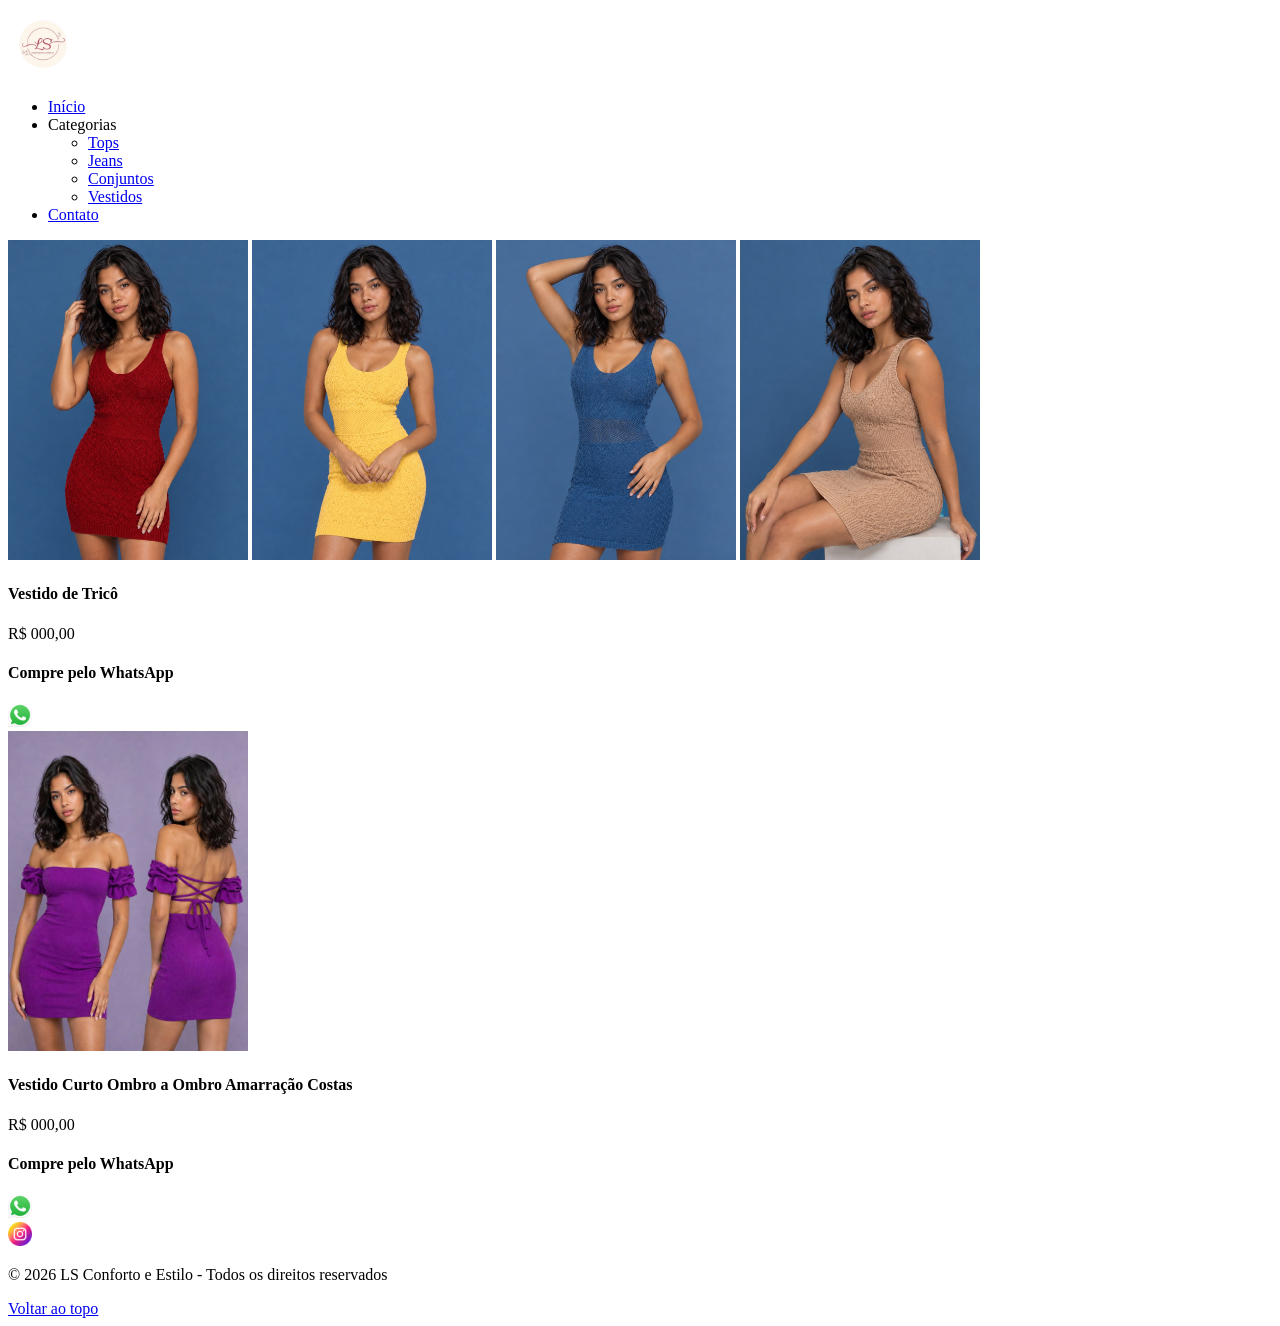
==== vestidos.html @ 674d8d82 "Last Sync: 24:20:2026 08:20 (Mobile)" ====
<!DOCTYPE HTML>
<html>
    <head>
        <meta charset="UTF-8">
        <meta name="viewport" content="width=device-width, initial-scale=1.0">
        <meta name="description" content="Loja de roupas femininas - conforto e estilo">
        <meta name="robots" content="index, follow">
        <title>LS Conforto e Estilo</title>
        <link rel="icon" href="imagens/favicon1.jpg">
    </head>
    <body>
        <a id="topo"></a>
        <header>
            <a href="index.html">
                <img src="logo.png" alt="LS Conforto e Estilo" width="70">
            </a>
            <nav>
            <ul>
                <li><a href="index.html">Início</a></li>
                <li>
                    Categorias
                    <ul>
                        <li><a href="tops.html">Tops</a></li>
                        <li><a href="jeans.html">Jeans</a></li>
                        <li><a href="conjuntos.html">Conjuntos</a></li>
                        <li><a href="vestidos.html">Vestidos</a></li>
                    </ul>
                </li>
                <li><a href="#contato">Contato</a></li>
            </ul>
        </nav>
        </header>
        <main>
            <article class="card-product">
                <div class="galeria-de-fotos">
                    <img src="imagens/trico_vermelho.jpg" alt="Vestido Tricô Vermelho" width="240" height="320">
                    <img src="imagens/trico_amarelo.jpg" alt="Vestido Tricô Amarelo" width="240" height="320">
                    <img src="imagens/trico_azul.jpg" alt="Vestido Tricô Azul" width="240" height="320">
                    <img src="imagens/trico_bege.jpg" alt="Vestido Tricô Bege" width="240" height="320">
                    <br>
                </div>
                <h4> Vestido de Tricô</h4>
                <p>R$ 000,00</p>
                <h4>Compre pelo WhatsApp</h4>
                <a href="https://wa.me/5521967701625?text=Olá! Gostaria de saber mais informações sobre Vestido de Tricô." target="_blank">
                    <img src="whatsapp.png" alt="WhatsApp" width="24" height="24"></a>
            </article>
            <article class="card-product">
                <div class="galeria-de-fotos">
                    <img src="imagens/vestido_cigana.jpg" alt="Vestido Ciganinha Ombro a Ombro" width="240" height="320">
                </div>
                <h4>Vestido Curto Ombro a Ombro Amarração Costas</h4>
                <p>R$ 000,00</p>
                <h4>Compre pelo WhatsApp</h4>
                <a href="https://wa.me/5521967701625?text=Olá! Gostaria de saber mais informações sobre Vestido Curto Ombro a Ombro Amarração Costas." target="_blank">
                    <img src="whatsapp.png" alt="WhatsApp" width="24" height="24"></a>
            </article>
        </main>
        <footer>
            
            <a href="https://www.instagram.com/ls_conforto_estilo" target="_blank">
                <img src="instagram.png" alt="Instagram" width="24" height="24"></a>
            <p>&copy; 2026 LS Conforto e Estilo - Todos os direitos reservados</p>
            <a href="#topo">Voltar ao topo</a>
        </footer>
    </body>
</html>
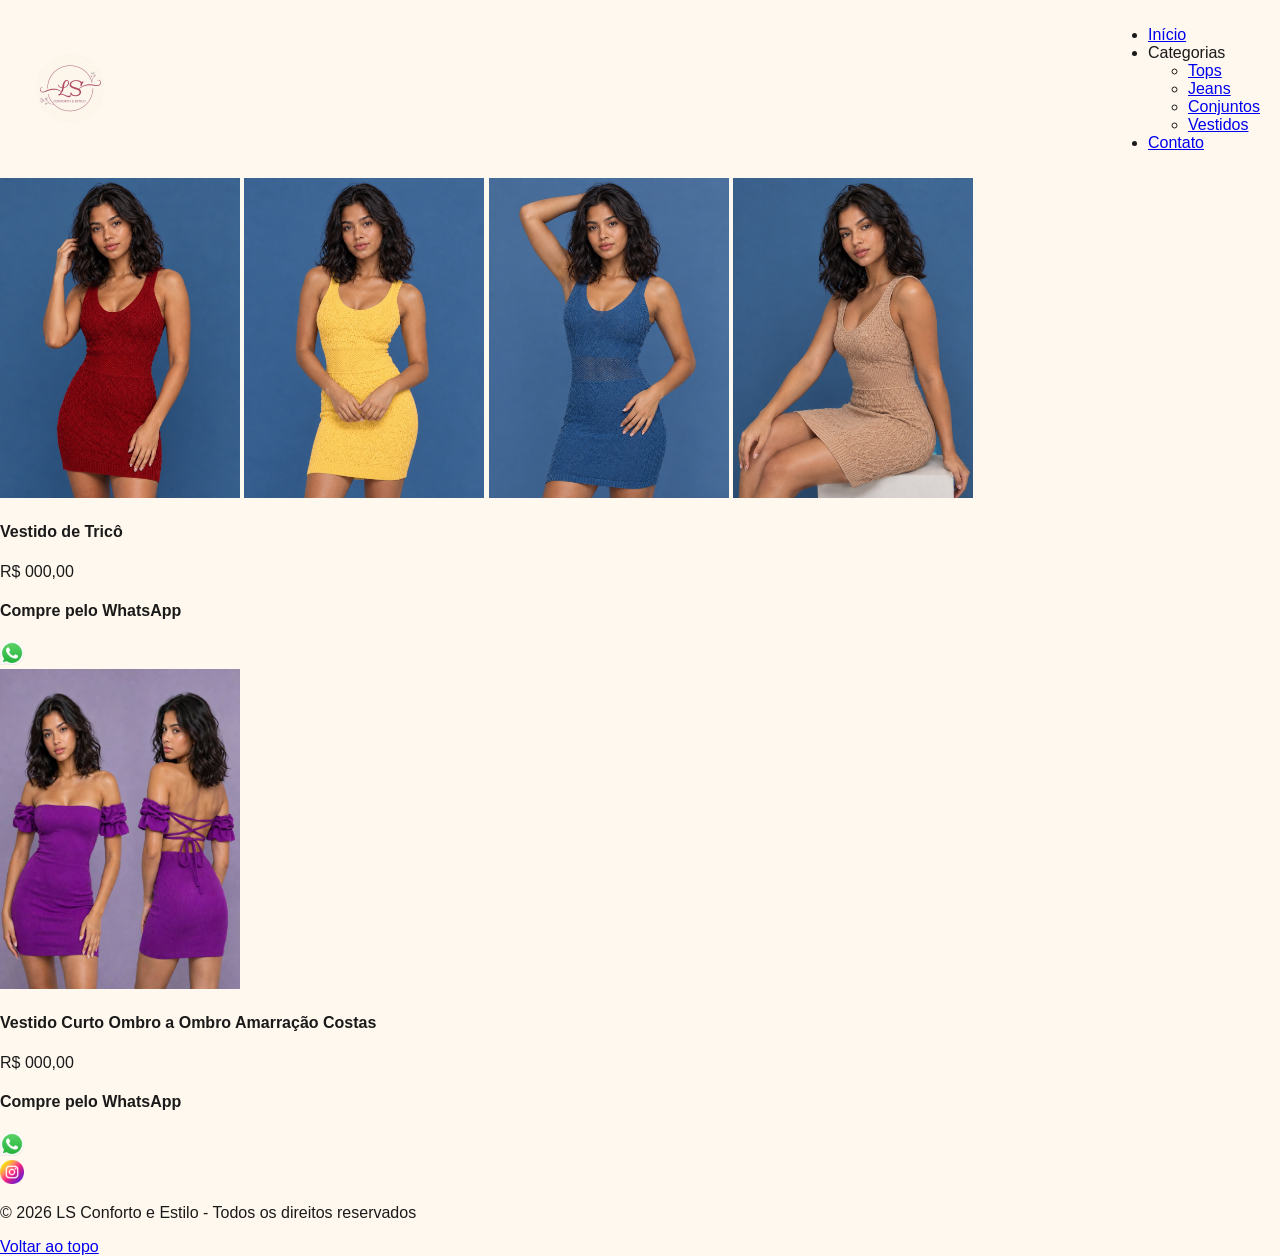
==== commit 7b9cc5e2: "Add files via upload" ====
--- a/vestidos.html
+++ b/vestidos.html
@@ -1,6 +1,7 @@
 <!DOCTYPE HTML>
 <html>
     <head>
+        <link rel="stylesheet" href="css/style.css">
         <meta charset="UTF-8">
         <meta name="viewport" content="width=device-width, initial-scale=1.0">
         <meta name="description" content="Loja de roupas femininas - conforto e estilo">
--- a/css/style.css
+++ b/css/style.css
@@ -0,0 +1,22 @@
+body {
+    margin: 0;
+    font-family: Arial,Sans-Serif;
+    background-color: #FFF8EE;
+    color: #1A1A1A;
+}
+
+header{
+    display: flex;
+    align-items: center;
+    justify-content: space-between;
+    padding: 10px 20px;
+    background-color: #FFF8EE;
+}
+header img {
+    width: 100px;
+}
+.icone-menu {
+    font-size: 28px;
+    color: #B24A5E;
+    cursor: pointer;
+}
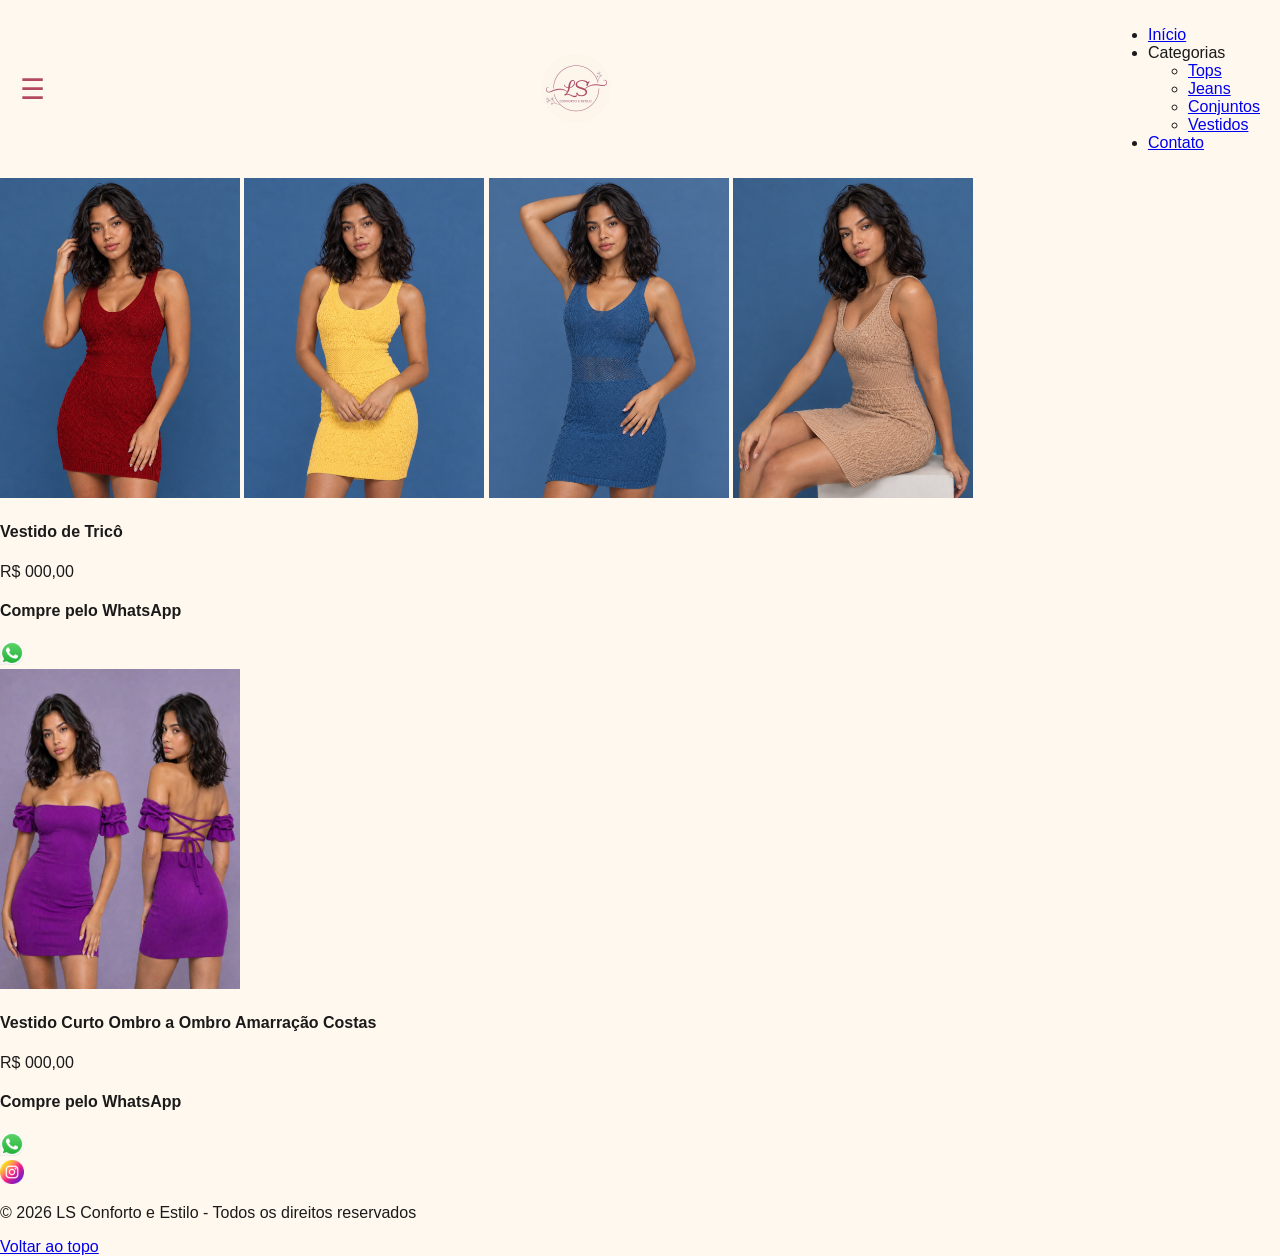
==== commit fc45d8a4: "Last Sync: 24:55:2026 11:55 (Mobile)" ====
--- a/vestidos.html
+++ b/vestidos.html
@@ -12,6 +12,7 @@
     <body>
         <a id="topo"></a>
         <header>
+            <span class="icone-menu">☰</span>
             <a href="index.html">
                 <img src="logo.png" alt="LS Conforto e Estilo" width="70">
             </a>
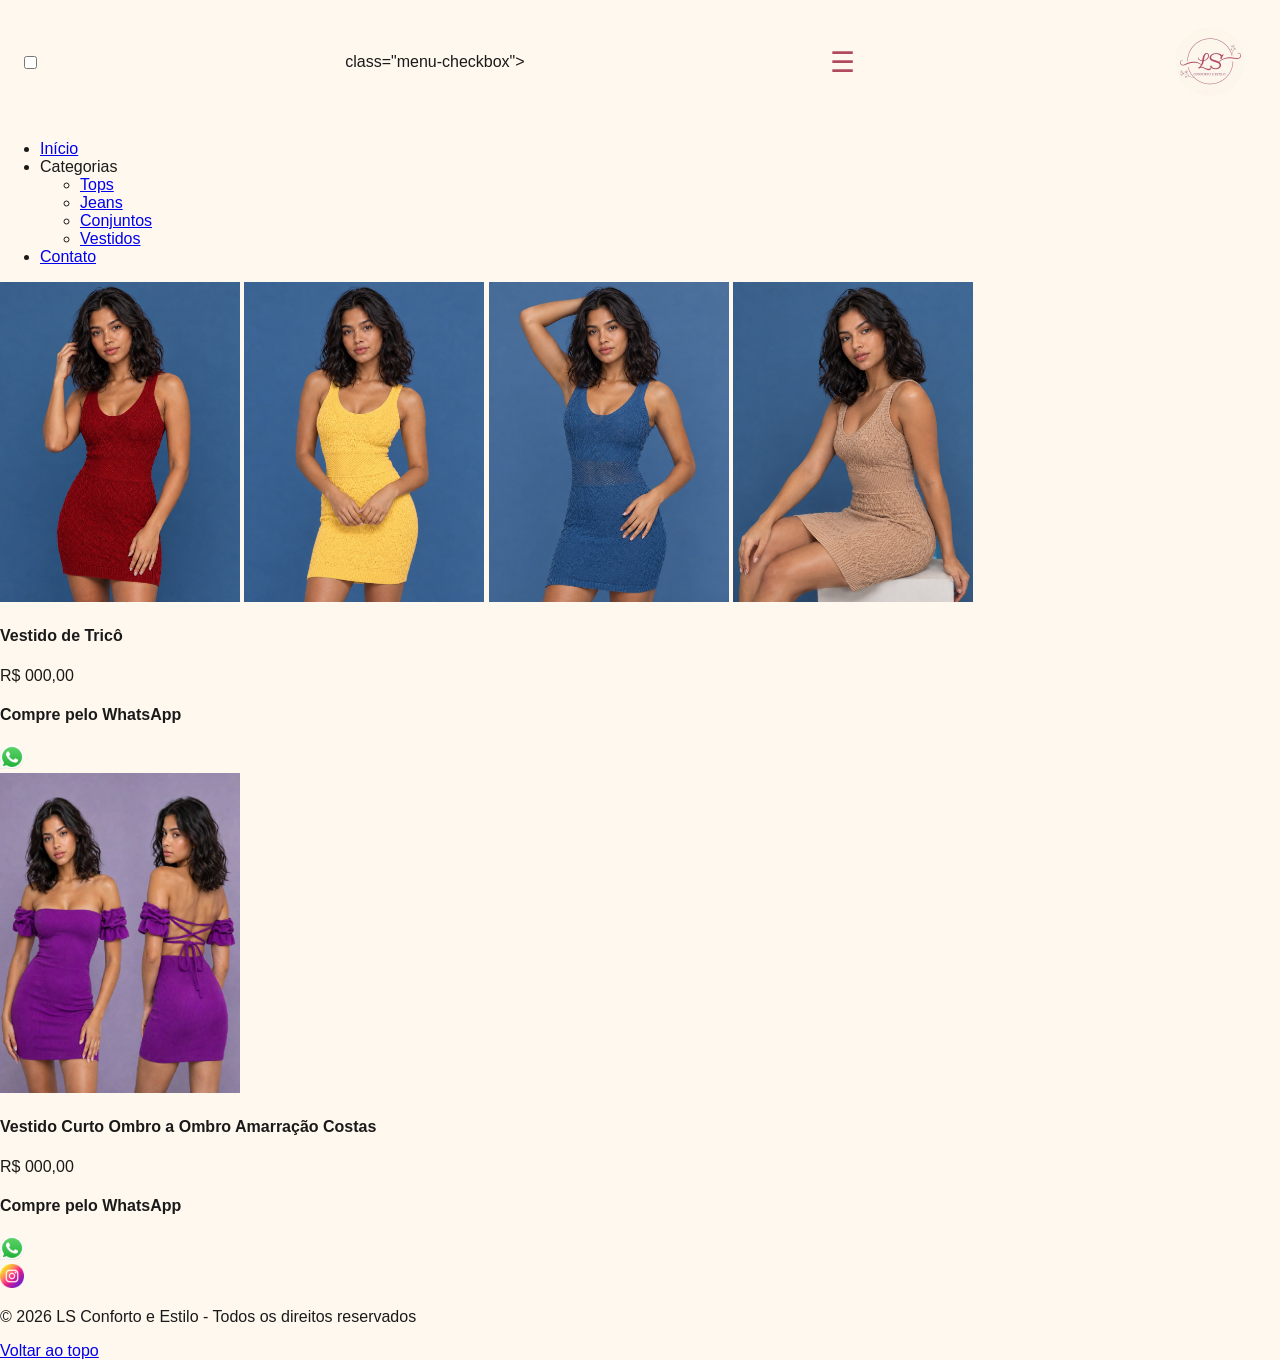
==== commit 8dec8dbd: "Last Sync: 24:35:2026 12:35 (Mobile)" ====
--- a/vestidos.html
+++ b/vestidos.html
@@ -12,10 +12,11 @@
     <body>
         <a id="topo"></a>
         <header>
-            <span class="icone-menu">☰</span>
+            <input type="checkbox" id="menu-toggle"> class="menu-checkbox">
+            <label for="menu-toggle" class="icone-menu">☰</label>
             <a href="index.html">
-                <img src="logo.png" alt="LS Conforto e Estilo" width="70">
-            </a>
+                <img src="logo.png" alt="LS Conforto e Estilo" width="100"></a>
+        </header>
             <nav>
             <ul>
                 <li><a href="index.html">Início</a></li>
@@ -31,7 +32,6 @@
                 <li><a href="#contato">Contato</a></li>
             </ul>
         </nav>
-        </header>
         <main>
             <article class="card-product">
                 <div class="galeria-de-fotos">
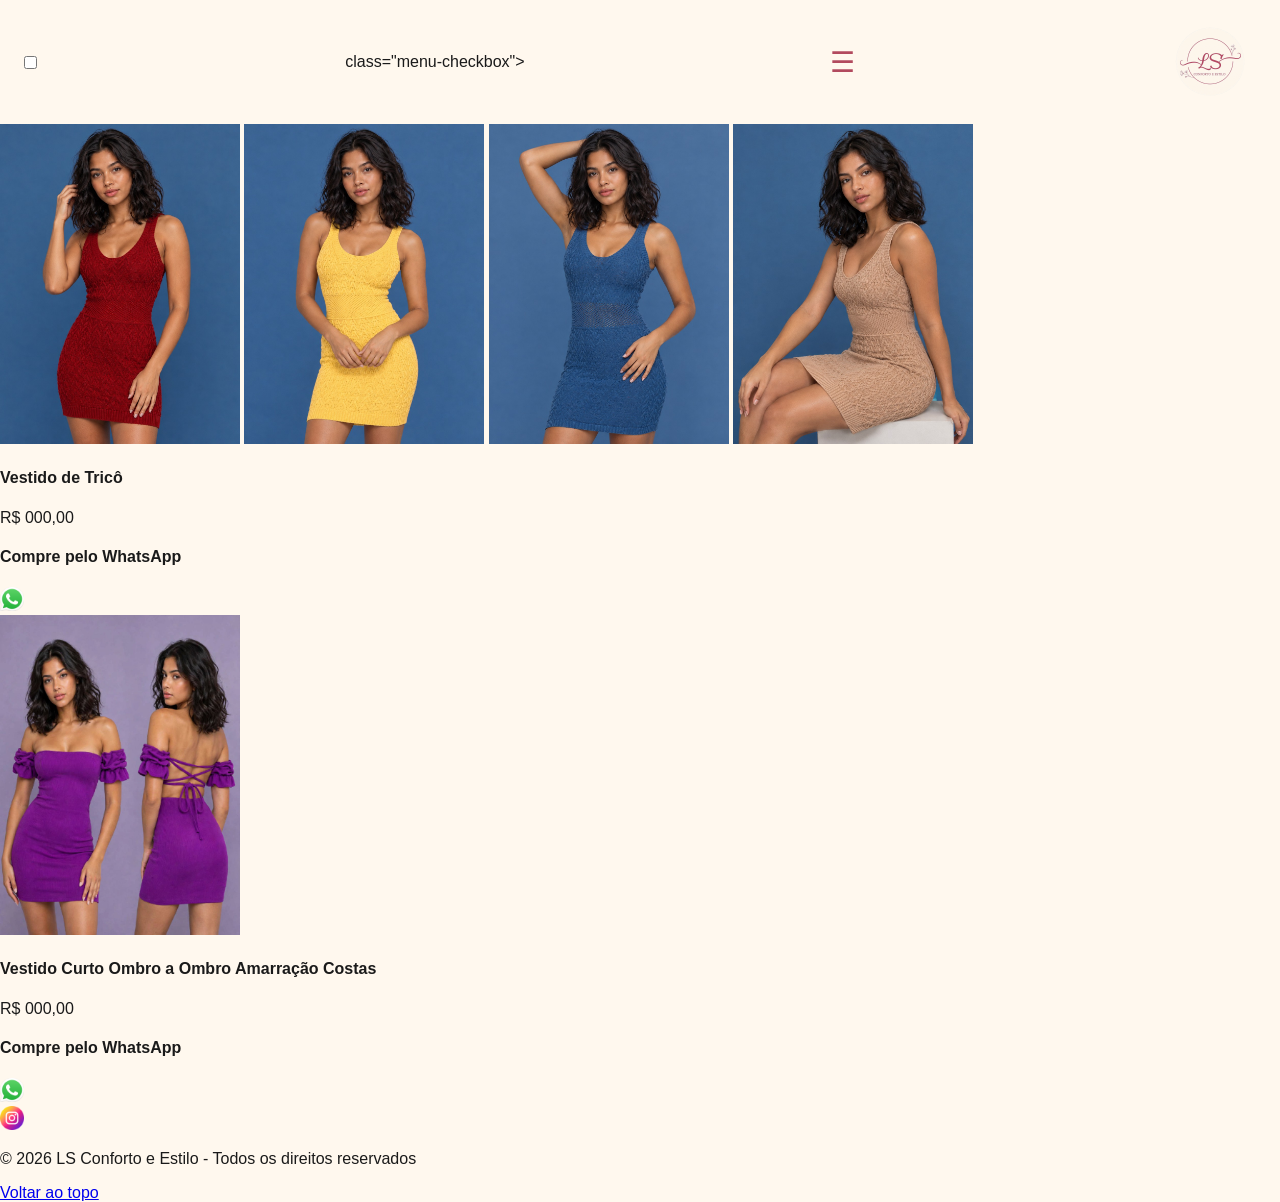
==== commit 54fba1b4: "Last Sync: 24:59:2026 12:59 (Mobile)" ====
--- a/vestidos.html
+++ b/vestidos.html
@@ -16,7 +16,6 @@
             <label for="menu-toggle" class="icone-menu">☰</label>
             <a href="index.html">
                 <img src="logo.png" alt="LS Conforto e Estilo" width="100"></a>
-        </header>
             <nav>
             <ul>
                 <li><a href="index.html">Início</a></li>
@@ -32,6 +31,7 @@
                 <li><a href="#contato">Contato</a></li>
             </ul>
         </nav>
+        </header>
         <main>
             <article class="card-product">
                 <div class="galeria-de-fotos">
--- a/css/style.css
+++ b/css/style.css
@@ -19,4 +19,13 @@
     font-size: 28px;
     color: #B24A5E;
     cursor: pointer;
+}
+.menu-checkbox {
+    display: none;
+}
+nav {
+    display: none;
+}
+.menu-checkbox:checked ~ nav {
+    display: block;
 }
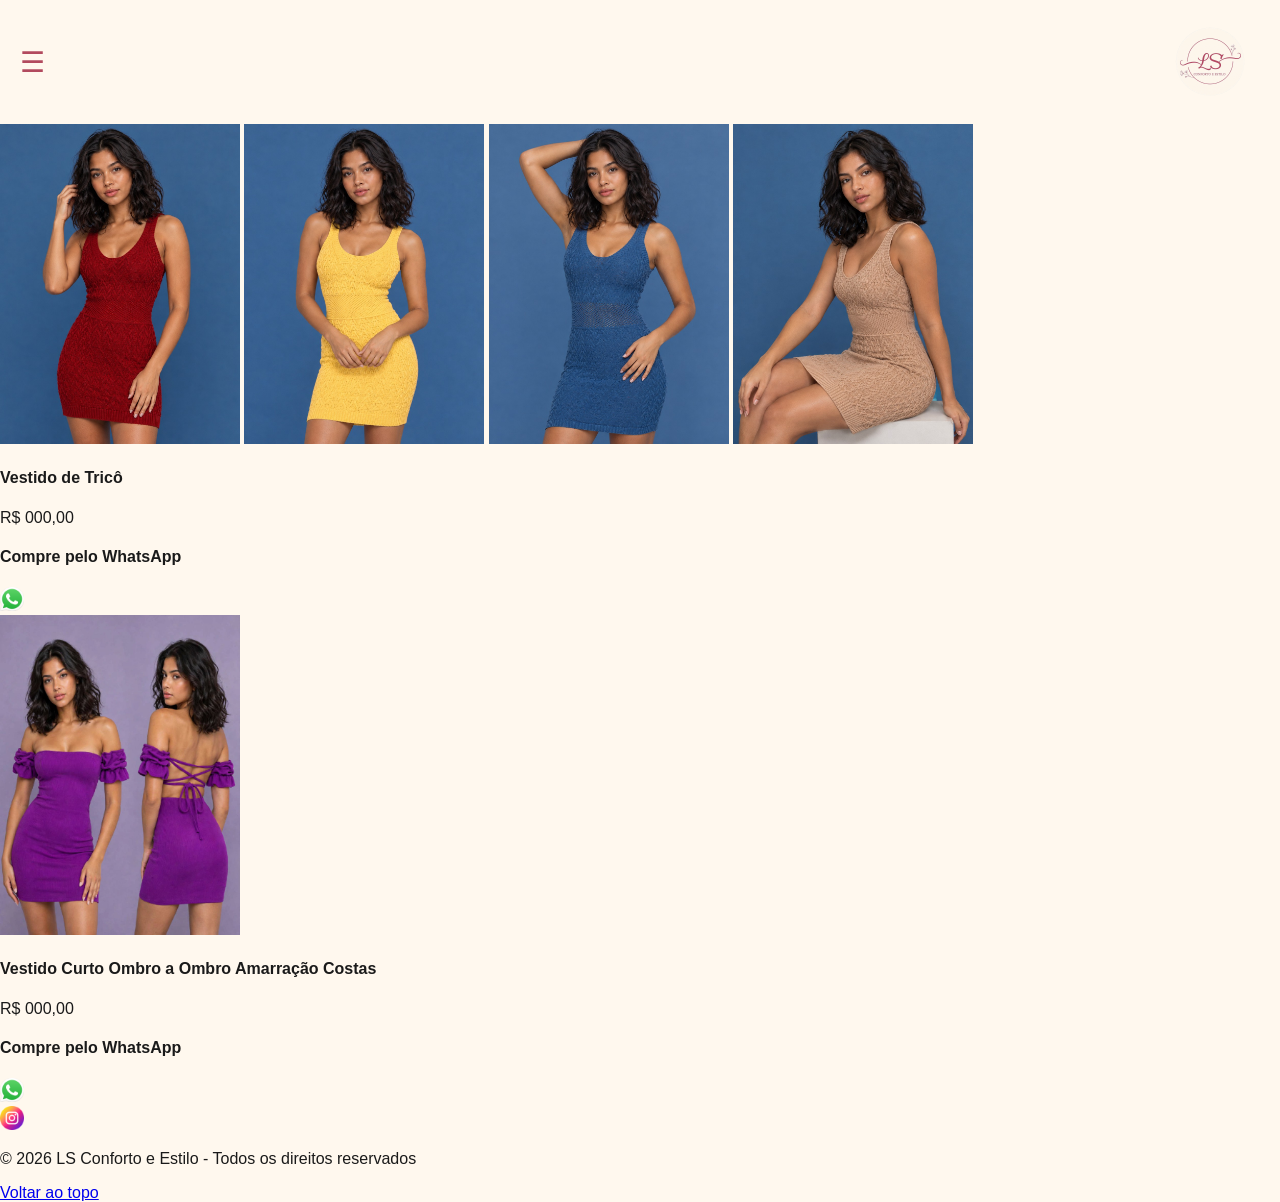
==== commit 06a2c421: "Last Sync: 24:09:2026 14:09 (Mobile)" ====
--- a/vestidos.html
+++ b/vestidos.html
@@ -12,7 +12,7 @@
     <body>
         <a id="topo"></a>
         <header>
-            <input type="checkbox" id="menu-toggle"> class="menu-checkbox">
+            <input type="checkbox" id="menu-toggle" class="menu-checkbox">
             <label for="menu-toggle" class="icone-menu">☰</label>
             <a href="index.html">
                 <img src="logo.png" alt="LS Conforto e Estilo" width="100"></a>
--- a/css/style.css
+++ b/css/style.css
@@ -11,6 +11,7 @@
     justify-content: space-between;
     padding: 10px 20px;
     background-color: #FFF8EE;
+    position: relative;
 }
 header img {
     width: 100px;
@@ -25,7 +26,25 @@
 }
 nav {
     display: none;
+    position: absolute;
+    top: 100%;
+    left: 0;
+    width: 100%;
+    background-color: #FFF8EE;
+    z-index: 1000;
 }
 .menu-checkbox:checked ~ nav {
     display: block;
+}
+nav ul {
+    margin: 0;
+    padding: 0;
+    list-style: none;
+}
+nav li {
+    padding: 12px 20px;
+}
+nav a {
+    color: #1A1A1A;
+    text-decoration: none;
 }
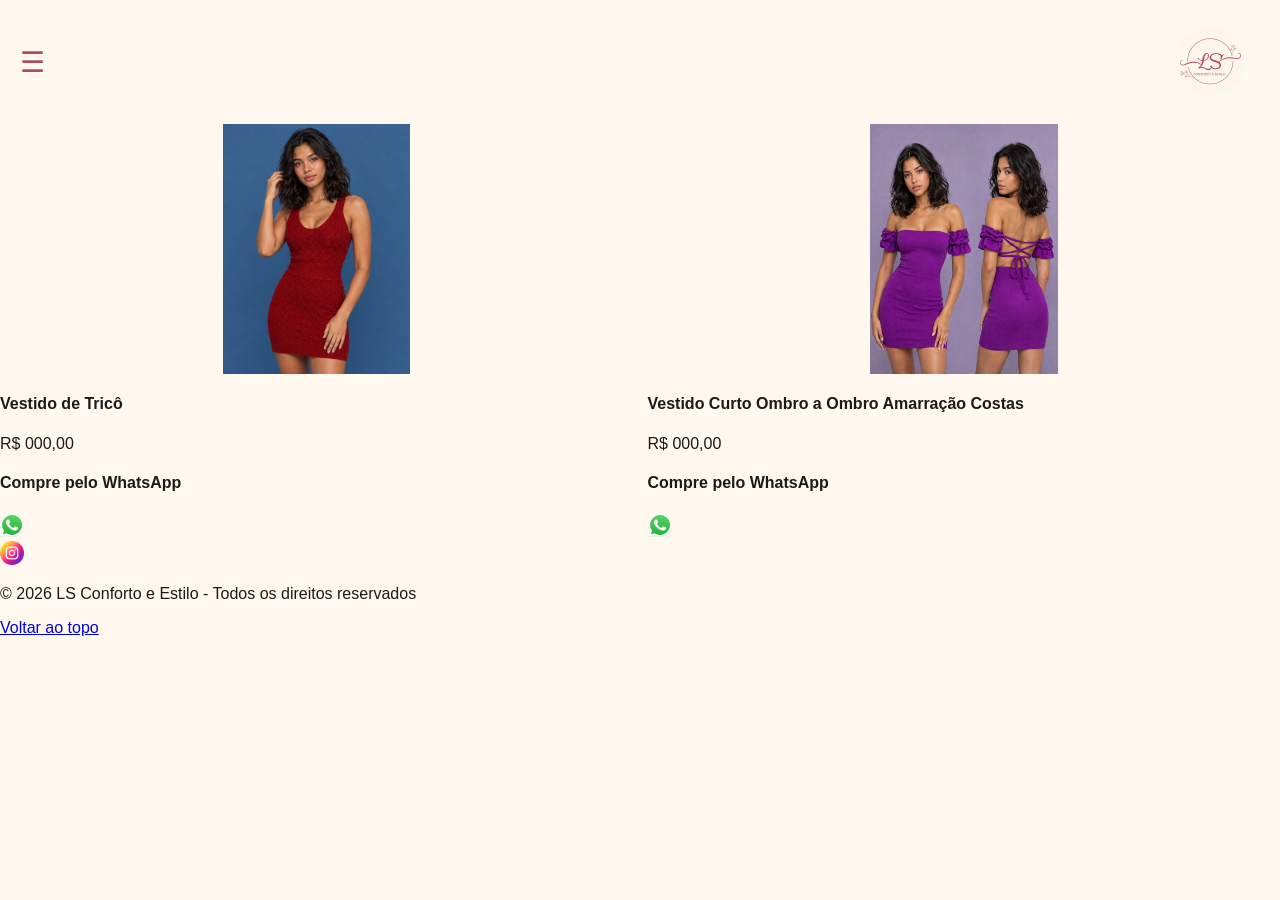
==== commit 3f706a50: "Last Sync: 24:52:2026 14:52 (Mobile)" ====
--- a/vestidos.html
+++ b/vestidos.html
@@ -35,10 +35,10 @@
         <main>
             <article class="card-product">
                 <div class="galeria-de-fotos">
-                    <img src="imagens/trico_vermelho.jpg" alt="Vestido Tricô Vermelho" width="240" height="320">
-                    <img src="imagens/trico_amarelo.jpg" alt="Vestido Tricô Amarelo" width="240" height="320">
-                    <img src="imagens/trico_azul.jpg" alt="Vestido Tricô Azul" width="240" height="320">
-                    <img src="imagens/trico_bege.jpg" alt="Vestido Tricô Bege" width="240" height="320">
+                    <img src="imagens/trico_vermelho.jpg" alt="Vestido Tricô Vermelho">
+                    <img src="imagens/trico_amarelo.jpg" alt="Vestido Tricô Amarelo">
+                    <img src="imagens/trico_azul.jpg" alt="Vestido Tricô Azul">
+                    <img src="imagens/trico_bege.jpg" alt="Vestido Tricô Bege">
                     <br>
                 </div>
                 <h4> Vestido de Tricô</h4>
@@ -49,7 +49,7 @@
             </article>
             <article class="card-product">
                 <div class="galeria-de-fotos">
-                    <img src="imagens/vestido_cigana.jpg" alt="Vestido Ciganinha Ombro a Ombro" width="240" height="320">
+                    <img src="imagens/vestido_cigana.jpg" alt="Vestido Ciganinha Ombro a Ombro">
                 </div>
                 <h4>Vestido Curto Ombro a Ombro Amarração Costas</h4>
                 <p>R$ 000,00</p>
--- a/css/style.css
+++ b/css/style.css
@@ -47,4 +47,21 @@
 nav a {
     color: #1A1A1A;
     text-decoration: none;
+}
+.galeria-de-fotos {
+    display: flex;
+    overflow: auto;
+    scroll-snap-type: x mandatory;
+}
+.galeria-de-fotos img {
+    min-width: 100%;
+    width: 100%;
+    height: 250px;
+    object-fit: contain;
+    scroll-snap-align: start;
+}
+main {
+    display: grid;
+    grid-template-columns: repeat(2,1fr);
+    gap: 15px;
 }
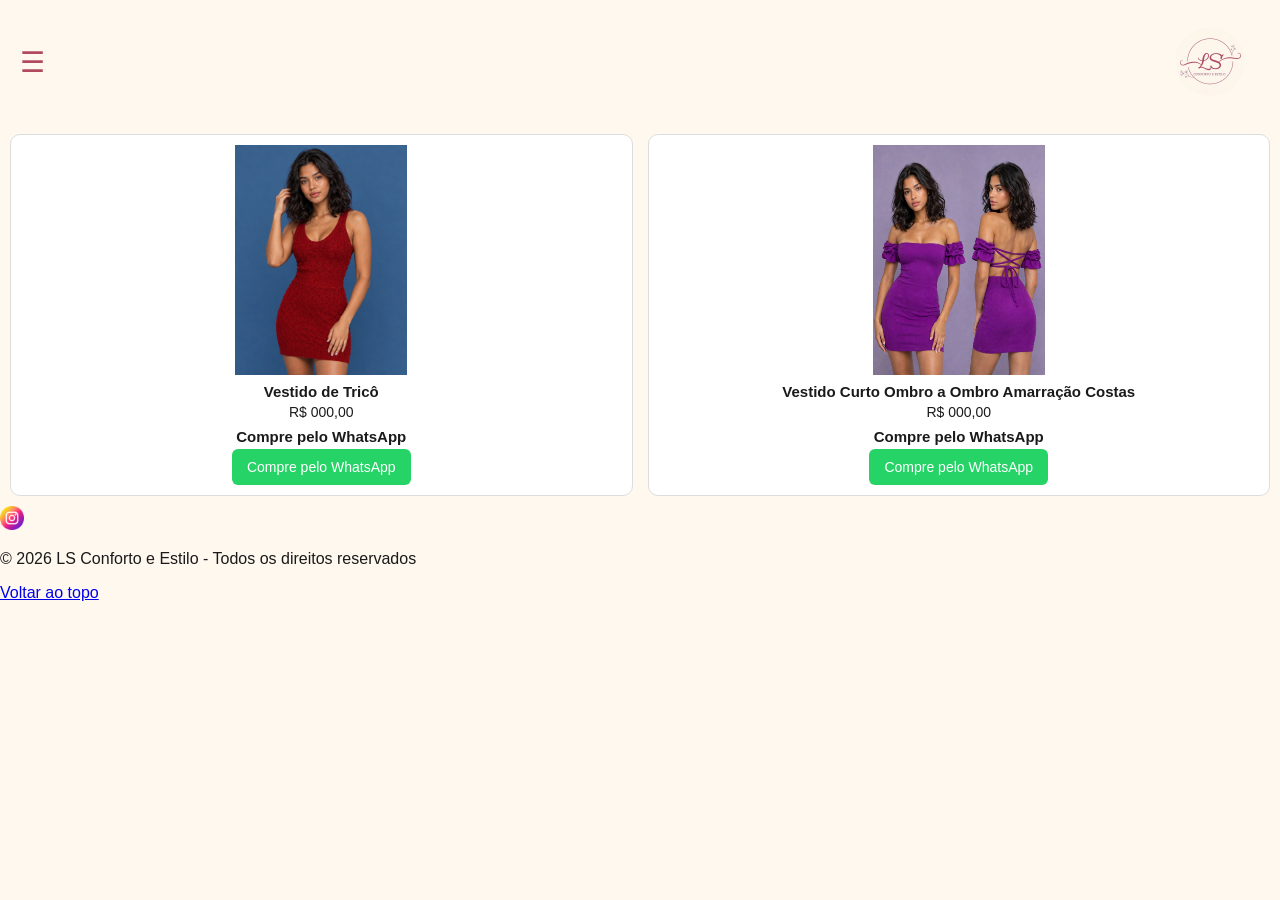
==== commit 29a33915: "Last Sync: 24:03:2026 19:03 (Mobile)" ====
--- a/vestidos.html
+++ b/vestidos.html
@@ -39,13 +39,14 @@
                     <img src="imagens/trico_amarelo.jpg" alt="Vestido Tricô Amarelo">
                     <img src="imagens/trico_azul.jpg" alt="Vestido Tricô Azul">
                     <img src="imagens/trico_bege.jpg" alt="Vestido Tricô Bege">
-                    <br>
                 </div>
                 <h4> Vestido de Tricô</h4>
                 <p>R$ 000,00</p>
                 <h4>Compre pelo WhatsApp</h4>
-                <a href="https://wa.me/5521967701625?text=Olá! Gostaria de saber mais informações sobre Vestido de Tricô." target="_blank">
-                    <img src="whatsapp.png" alt="WhatsApp" width="24" height="24"></a>
+                <a class="botao-whatsapp"
+                href="https://wa.me/5521967701625?text=Olá! Gostaria de saber mais informações sobre Vestido de Tricô." target="_blank">
+                    Compre pelo WhatsApp
+                </a>
             </article>
             <article class="card-product">
                 <div class="galeria-de-fotos">
@@ -54,8 +55,9 @@
                 <h4>Vestido Curto Ombro a Ombro Amarração Costas</h4>
                 <p>R$ 000,00</p>
                 <h4>Compre pelo WhatsApp</h4>
-                <a href="https://wa.me/5521967701625?text=Olá! Gostaria de saber mais informações sobre Vestido Curto Ombro a Ombro Amarração Costas." target="_blank">
-                    <img src="whatsapp.png" alt="WhatsApp" width="24" height="24"></a>
+                <a class="botao-whatsapp"
+                href="https://wa.me/5521967701625?text=Olá! Gostaria de saber mais informações sobre Vestido Curto Ombro a Ombro Amarração Costas." target="_blank">
+                    Compre pelo WhatsApp</a>
             </article>
         </main>
         <footer>
--- a/css/style.css
+++ b/css/style.css
@@ -56,7 +56,7 @@
 .galeria-de-fotos img {
     min-width: 100%;
     width: 100%;
-    height: 250px;
+    height: 230px;
     object-fit: contain;
     scroll-snap-align: start;
 }
@@ -64,4 +64,29 @@
     display: grid;
     grid-template-columns: repeat(2,1fr);
     gap: 15px;
+    padding: 10px 10px 10px;
+}
+.card-product {
+    border: 1px solid #ddd;
+    border-radius: 10px;
+    background-color: #fff;
+    padding: 10px;
+    text-align: center;
+}
+.card-product h4 {
+    margin: 8px 0 4px;
+    font-size: 15px;
+}
+.card-product p {
+    margin: 0 0 8px;
+    font-size: 14px;
+}
+.botao-whatsapp {
+    display: inline-block;
+    padding: 10px 15px;
+    background-color: #25D366;
+    color: white;
+    text-decoration: none;
+    border-radius: 6px;
+    font-size: 14px;
 }
